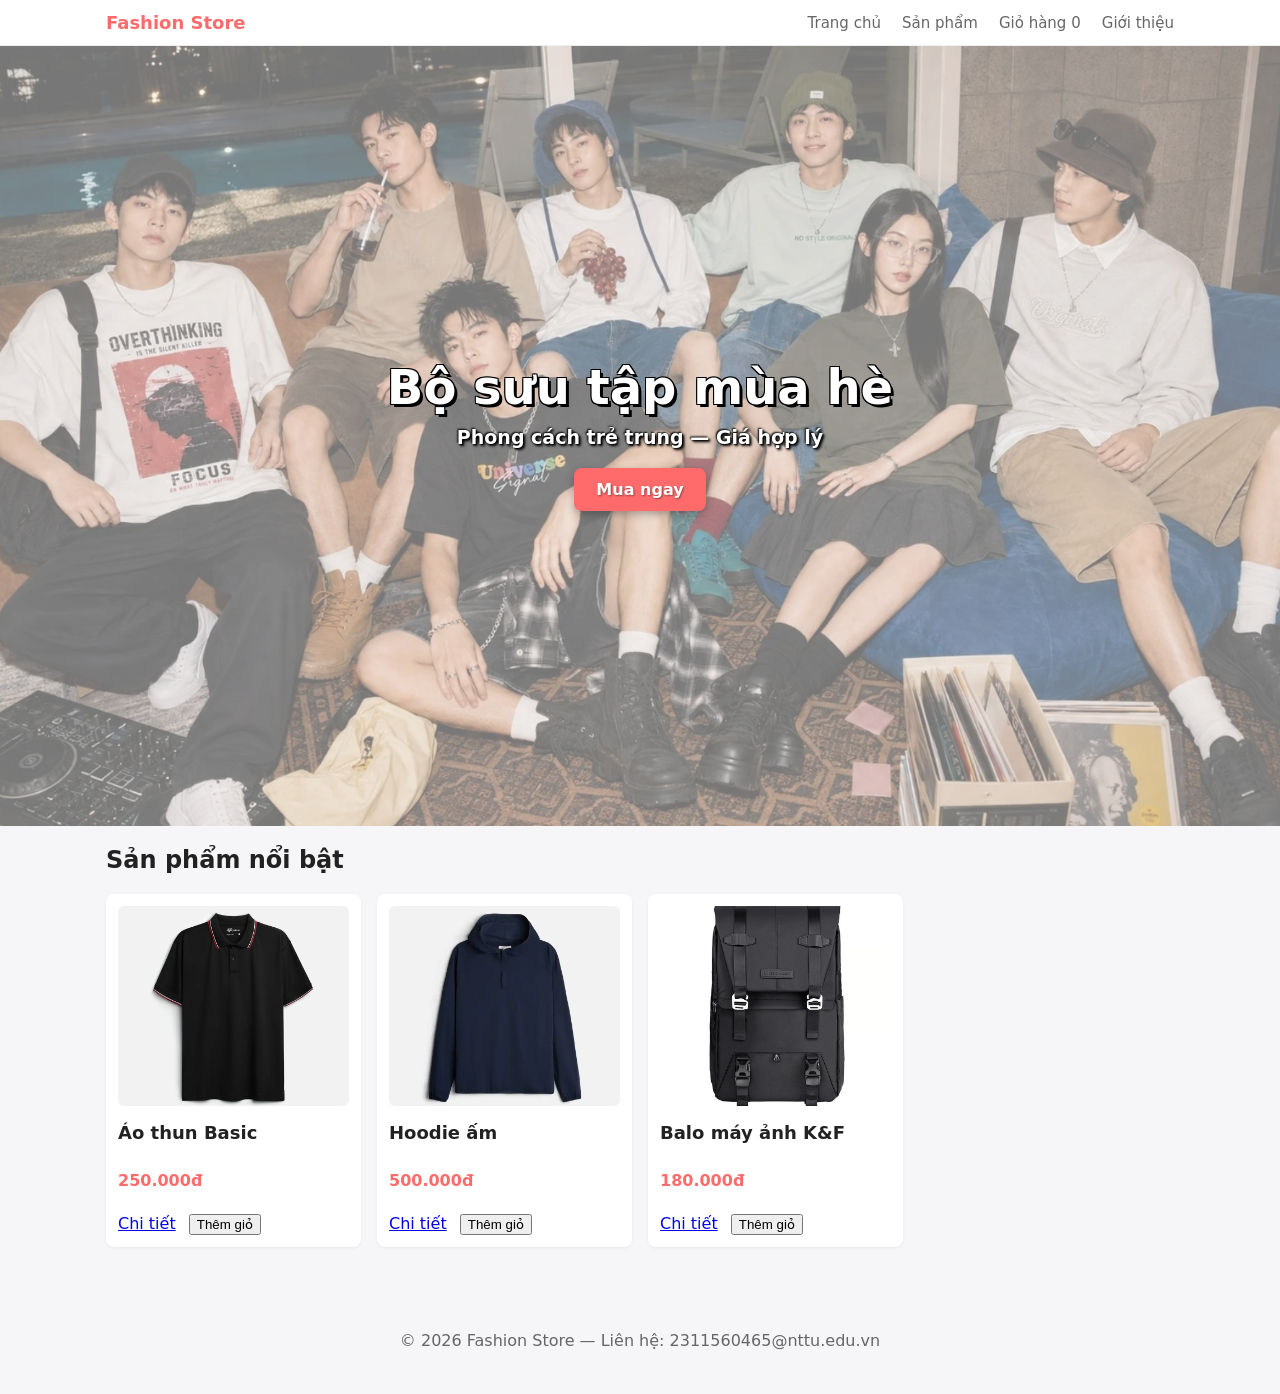
==== index.html @ 8f9bf1e0 "Add files via upload Upload Fashion Store website" ====
<!doctype html>
<html lang="vi">
<head>
  <meta charset="utf-8" />
  <meta name="viewport" content="width=device-width,initial-scale=1" />
  <title>Fashion Store</title>
  <link rel="stylesheet" href="css/style.css" />
</head>
<body>
  <header class="site-header">
    <div class="container">
      <div class="logo">Fashion Store</div>
      <nav>
        <a href="index.html">Trang chủ</a>
        <a href="products.html">Sản phẩm</a>
        <a href="cart.html">Giỏ hàng <span id="cart-count">0</span></a>
        <a href="about.html">Giới thiệu</a>
      </nav>
    </div>
  </header>

  <main>
    <section class="banner">
      <div class="container">
        <h1>Bộ sưu tập mùa hè</h1>
        <p>Phong cách trẻ trung — Giá hợp lý</p>
        <a class="btn" href="products.html">Mua ngay</a>
      </div>
    </section>

    <section class="featured container">
      <h2>Sản phẩm nổi bật</h2>
      <div id="featured-products" class="grid"></div>
    </section>
  </main>

  <footer class="site-footer">
    <div class="container">
      <p>© 2026 Fashion Store — Liên hệ: 2311560465@nttu.edu.vn</p>
    </div>
  </footer>

  <script src="js/script.js"></script>
  <script>
    // render 3 sản phẩm nổi bật vào index (sử dụng products array trong script.js)
    document.addEventListener('DOMContentLoaded', () => {
      renderProducts('#featured-products', { limit: 3, featured: true });
      updateCartCountUI();
    });
  </script>
</body>
</html>
---- css/style.css ----
:root{
  --primary:#ff6b6b;
  --dark:#222;
  --muted:#666;
  --container:1100px;
  --card-bg:#fff;
}
*{box-sizing:border-box}
html,body{height:100%}
body{
  font-family:Inter, system-ui, Arial, sans-serif;
  margin:0;
  color:var(--dark);
  background:#f6f6f8;
  -webkit-font-smoothing:antialiased;
  -moz-osx-font-smoothing:grayscale;
}

/* Layout container */
.container{
  max-width:var(--container);
  margin:0 auto;
  padding:0 16px;
}

/* Header */
.site-header{
  background:#fff;
  border-bottom:1px solid #eee;
}
.site-header .container{
  display:flex;
  align-items:center;
  justify-content:space-between;
  padding:12px 16px;
}
.logo{
  font-weight:700;
  color:var(--primary);
  font-size:18px;
}
.site-header nav a{
  margin-left:16px;
  color:var(--muted);
  text-decoration:none;
  font-size:15px;
}

/* Banner with background image + overlay */
.banner {
  position: relative;
  /* Tràn toàn bộ chiều ngang màn hình */
  width: 100vw;
  margin-left: calc(50% - 50vw);

  /* Kích thước banner */
  min-height: 780px;
  display: flex;
  align-items: center;
  justify-content: center;
  text-align: center;
  overflow: hidden;
  background: #eee;
}
/* Ảnh banner */
.banner::before {
  content: "";
  position: absolute;
  inset: 0;
  background-image: url("../image/Ao_thun_c_tron.webp");
  /* Ảnh phủ toàn bộ banner */
  background-size: cover;
  background-position: center;
  background-repeat: no-repeat;
  opacity: 0.6;
  z-index: 0;
}
/* Lớp phủ */
.banner::after {
  content: "";
  position: absolute;
  inset: 0;
  background: rgba(255, 255, 255, 0.15);
  z-index: 0;
}

/* Nội dung nằm trên ảnh */
.banner .container {
  position: relative;
  z-index: 1;
  width: 100%;
  max-width: 1100px;
  padding: 48px 16px;
}
.banner h1 {
  margin: 0 0 12px;
  font-size: 48px;
  line-height: 1.1;
  color: #ffffff;
  text-shadow:
    3px 3px 0 #000,
    -1px -1px 0 #000,
    1px -1px 0 #000,
    -1px 1px 0 #000,
    1px 1px 0 #000;
}
.banner p {
  margin: 0 0 20px;
  font-size: 19px;
  font-weight: 600;
  color: #ffffff;
  text-shadow:
    2px 2px 3px #000,
    -1px -1px 2px #000,
    1px 1px 2px #000;
}
.banner .btn {
  display: inline-block;

  background: var(--primary);
  color: white;

  padding: 12px 22px;
  border-radius: 8px;

  text-decoration: none;
  font-weight: 700;
  font-size: 16px;

  text-shadow: 1px 1px 2px rgba(0,0,0,0.4);
  box-shadow: 0 3px 8px rgba(0,0,0,0.3);
}
/* Products grid / cards */
.grid{
  display:grid;
  grid-template-columns:repeat(auto-fill,minmax(220px,1fr));
  gap:16px;
  margin-top:16px;
}
.card{
  background:var(--card-bg);
  padding:12px;
  border-radius:8px;
  box-shadow:0 1px 3px rgba(0,0,0,0.06);
  display:flex;
  flex-direction:column;
  gap:8px;
}
.card img{
  width:100%;
  height:200px;
  object-fit:cover;
  border-radius:6px;
}
.card h3{margin:8px 0 4px; font-size:18px}
.card p.price{color:var(--primary); font-weight:600}
.card .actions{margin-top:auto; display:flex; gap:8px}

/* Filters */
.filters{margin:16px 0}
.filters .btn{background:#fff; color:var(--muted); border:1px solid #eee}

/* Category cards */
.category-grid{
  display:grid;
  grid-template-columns:repeat(auto-fit,minmax(240px,1fr));
  gap:16px;
  margin:16px 0;
}
.category-card{
  display:block;
  background:#fff;
  border-radius:8px;
  overflow:hidden;
  text-decoration:none;
  color:inherit;
  box-shadow:0 2px 6px rgba(0,0,0,0.06);
}
.category-card img{
  width:100%;
  height:450px;
  object-fit:cover;
  display:block;
}
.category-card .cat-info{
  padding:12px;
}
.category-card .cat-info h3{margin:0 0 6px}
.category-card .cat-info p{margin:0; color:var(--muted); font-size:14px}

/* Footer */
.site-footer{
  padding:28px 0;
  color:var(--muted);
  text-align:center;
  margin-top:40px;
  background:transparent;
}

/* small helpers */
.hidden{display:none}

/* Responsive */
@media (max-width: 900px) {
  .banner {
    min-height: 400px;
  }
  .banner h1 {
    font-size: 34px;
  }
}
@media (max-width: 600px) {
  .banner {
    min-height: 400px;
  }
  .banner h1 {
    font-size: 26px;
  }
  .banner p {
    font-size: 14px;
  }
}
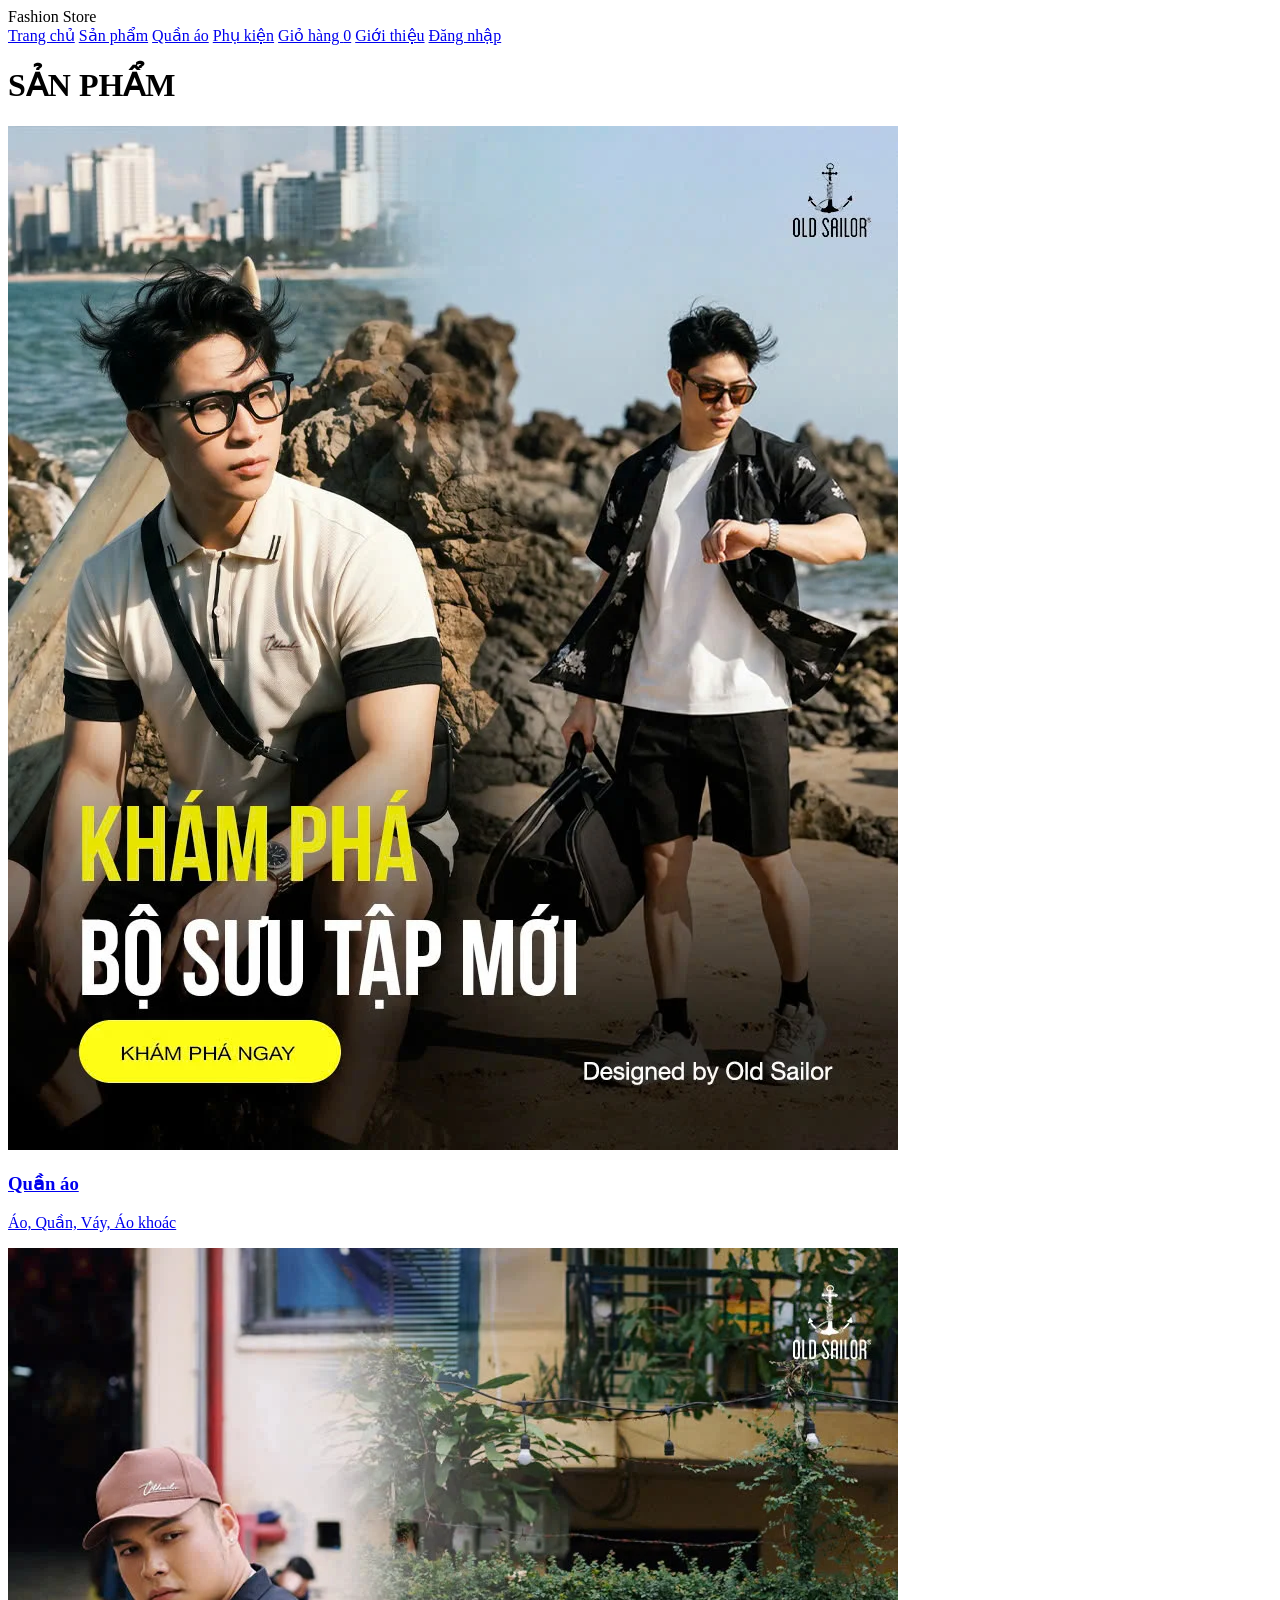
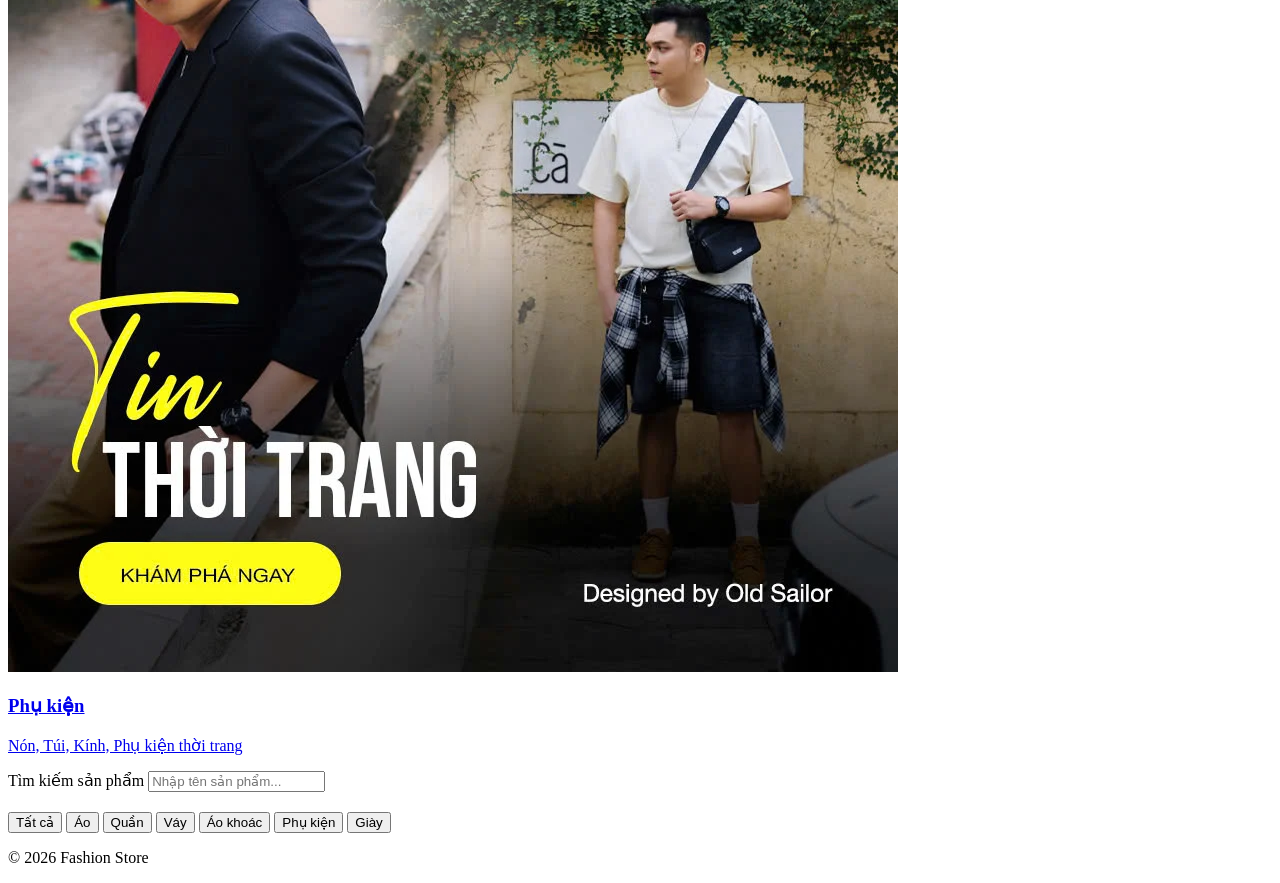
==== commit 68ab3367: "Fix CSS, sửa các file mới và cập nhật đường dẫn login/register để web hiển thị đúng" ====
--- a/index.html
+++ b/index.html
@@ -1,52 +1,91 @@
-<!doctype html>
-<html lang="vi">
-<head>
-  <meta charset="utf-8" />
-  <meta name="viewport" content="width=device-width,initial-scale=1" />
-  <title>Fashion Store</title>
-  <link rel="stylesheet" href="css/style.css" />
-</head>
-<body>
-  <header class="site-header">
-    <div class="container">
-      <div class="logo">Fashion Store</div>
-      <nav>
-        <a href="index.html">Trang chủ</a>
-        <a href="products.html">Sản phẩm</a>
-        <a href="cart.html">Giỏ hàng <span id="cart-count">0</span></a>
-        <a href="about.html">Giới thiệu</a>
-      </nav>
-    </div>
-  </header>
-
-  <main>
-    <section class="banner">
-      <div class="container">
-        <h1>Bộ sưu tập mùa hè</h1>
-        <p>Phong cách trẻ trung — Giá hợp lý</p>
-        <a class="btn" href="products.html">Mua ngay</a>
-      </div>
-    </section>
-
-    <section class="featured container">
-      <h2>Sản phẩm nổi bật</h2>
-      <div id="featured-products" class="grid"></div>
-    </section>
-  </main>
-
-  <footer class="site-footer">
-    <div class="container">
-      <p>© 2026 Fashion Store — Liên hệ: 2311560465@nttu.edu.vn</p>
-    </div>
-  </footer>
-
-  <script src="js/script.js"></script>
-  <script>
-    // render 3 sản phẩm nổi bật vào index (sử dụng products array trong script.js)
-    document.addEventListener('DOMContentLoaded', () => {
-      renderProducts('#featured-products', { limit: 3, featured: true });
-      updateCartCountUI();
-    });
-  </script>
-</body>
-</html>
+<!doctype html>
+<html lang="vi">
+<head>
+  <meta charset="utf-8" />
+  <meta name="viewport" content="width=device-width,initial-scale=1" />
+  <title>Sản phẩm — Fashion Store</title>
+  <link rel="stylesheet" href="css/style.css" />
+</head>
+<body>
+  <header class="site-header">
+    <div class="container">
+      <div class="logo">Fashion Store</div>
+      <nav>
+        <a href="index.html">Trang chủ</a>
+        <a href="products.html">Sản phẩm</a>
+        <a href="clothes.html">Quần áo</a>
+        <a href="accessories.html">Phụ kiện</a>
+        <a href="cart.html">Giỏ hàng <span id="cart-count">0</span></a>
+        <a href="about.html">Giới thiệu</a>
+        <a href="login.html" id="auth-link">Đăng nhập</a>
+      </nav>
+    </div>
+  </header>
+
+  <main class="container">
+    <h1>SẢN PHẨM</h1>
+
+    <section class="category-grid">
+      <a class="category-card" href="clothes.html">
+        <img src="image/ab_home_banner_1_img.webp" alt="Quần áo">
+        <div class="cat-info"><h3>Quần áo</h3><p>Áo, Quần, Váy, Áo khoác</p></div>
+      </a>
+      <a class="category-card" href="accessories.html">
+        <img src="image/ab_home_banner_2_img.webp" alt="Phụ kiện">
+        <div class="cat-info"><h3>Phụ kiện</h3><p>Nón, Túi, Kính, Phụ kiện thời trang</p></div>
+      </a>
+    </section>
+
+    <div class="product-tools">
+      <label class="search-box" for="product-search">
+        <span>Tìm kiếm sản phẩm</span>
+        <input id="product-search" type="search" placeholder="Nhập tên sản phẩm..." autocomplete="off">
+      </label>
+      <span id="search-result-count" class="result-count"></span>
+    </div>
+
+    <div class="filters" style="margin-top:20px">
+      <button class="btn" data-filter="all">Tất cả</button>
+      <button class="btn" data-filter="ao">Áo</button>
+      <button class="btn" data-filter="quan">Quần</button>
+      <button class="btn" data-filter="vay">Váy</button>
+      <button class="btn" data-filter="aokhoac">Áo khoác</button>
+      <button class="btn" data-filter="phukien">Phụ kiện</button>
+      <button class="btn" data-filter="giay">Giày</button>
+    </div>
+
+    <div id="products-grid" class="grid"></div>
+  </main>
+
+  <footer class="site-footer"><div class="container"><p>© 2026 Fashion Store</p></div></footer>
+
+  <script src="js/script.js"></script>
+  <script>
+    document.addEventListener('DOMContentLoaded', () => {
+      let activeCategory = 'all';
+      const search = document.getElementById('product-search');
+      const resultCount = document.getElementById('search-result-count');
+
+      function showProducts() {
+        const keyword = search.value.trim();
+        const visibleCount = renderProducts('#products-grid', {
+          category: activeCategory,
+          search: keyword
+        });
+        resultCount.textContent = `${visibleCount} sản phẩm`;
+      }
+
+      showProducts();
+      updateCartCountUI();
+      updateAuthUI();
+      search.addEventListener('input', showProducts);
+      document.querySelectorAll('.filters .btn').forEach(button => {
+        button.addEventListener('click', () => {
+          activeCategory = button.dataset.filter;
+          showProducts();
+        });
+      });
+    });
+  </script>
+</body>
+</html>
--- a/css/style.css
+++ b/css/style.css
@@ -1,222 +1,474 @@
-:root{
-  --primary:#ff6b6b;
-  --dark:#222;
-  --muted:#666;
-  --container:1100px;
-  --card-bg:#fff;
-}
-*{box-sizing:border-box}
-html,body{height:100%}
-body{
-  font-family:Inter, system-ui, Arial, sans-serif;
-  margin:0;
-  color:var(--dark);
-  background:#f6f6f8;
-  -webkit-font-smoothing:antialiased;
-  -moz-osx-font-smoothing:grayscale;
-}
-
-/* Layout container */
-.container{
-  max-width:var(--container);
-  margin:0 auto;
-  padding:0 16px;
-}
-
-/* Header */
-.site-header{
-  background:#fff;
-  border-bottom:1px solid #eee;
-}
-.site-header .container{
-  display:flex;
-  align-items:center;
-  justify-content:space-between;
-  padding:12px 16px;
-}
-.logo{
-  font-weight:700;
-  color:var(--primary);
-  font-size:18px;
-}
-.site-header nav a{
-  margin-left:16px;
-  color:var(--muted);
-  text-decoration:none;
-  font-size:15px;
-}
-
-/* Banner with background image + overlay */
-.banner {
-  position: relative;
-  /* Tràn toàn bộ chiều ngang màn hình */
-  width: 100vw;
-  margin-left: calc(50% - 50vw);
-
-  /* Kích thước banner */
-  min-height: 780px;
-  display: flex;
-  align-items: center;
-  justify-content: center;
-  text-align: center;
-  overflow: hidden;
-  background: #eee;
-}
-/* Ảnh banner */
-.banner::before {
-  content: "";
-  position: absolute;
-  inset: 0;
-  background-image: url("../image/Ao_thun_c_tron.webp");
-  /* Ảnh phủ toàn bộ banner */
-  background-size: cover;
-  background-position: center;
-  background-repeat: no-repeat;
-  opacity: 0.6;
-  z-index: 0;
-}
-/* Lớp phủ */
-.banner::after {
-  content: "";
-  position: absolute;
-  inset: 0;
-  background: rgba(255, 255, 255, 0.15);
-  z-index: 0;
-}
-
-/* Nội dung nằm trên ảnh */
-.banner .container {
-  position: relative;
-  z-index: 1;
-  width: 100%;
-  max-width: 1100px;
-  padding: 48px 16px;
-}
-.banner h1 {
-  margin: 0 0 12px;
-  font-size: 48px;
-  line-height: 1.1;
-  color: #ffffff;
-  text-shadow:
-    3px 3px 0 #000,
-    -1px -1px 0 #000,
-    1px -1px 0 #000,
-    -1px 1px 0 #000,
-    1px 1px 0 #000;
-}
-.banner p {
-  margin: 0 0 20px;
-  font-size: 19px;
-  font-weight: 600;
-  color: #ffffff;
-  text-shadow:
-    2px 2px 3px #000,
-    -1px -1px 2px #000,
-    1px 1px 2px #000;
-}
-.banner .btn {
-  display: inline-block;
-
-  background: var(--primary);
-  color: white;
-
-  padding: 12px 22px;
-  border-radius: 8px;
-
-  text-decoration: none;
-  font-weight: 700;
-  font-size: 16px;
-
-  text-shadow: 1px 1px 2px rgba(0,0,0,0.4);
-  box-shadow: 0 3px 8px rgba(0,0,0,0.3);
-}
-/* Products grid / cards */
-.grid{
-  display:grid;
-  grid-template-columns:repeat(auto-fill,minmax(220px,1fr));
-  gap:16px;
-  margin-top:16px;
-}
-.card{
-  background:var(--card-bg);
-  padding:12px;
-  border-radius:8px;
-  box-shadow:0 1px 3px rgba(0,0,0,0.06);
-  display:flex;
-  flex-direction:column;
-  gap:8px;
-}
-.card img{
-  width:100%;
-  height:200px;
-  object-fit:cover;
-  border-radius:6px;
-}
-.card h3{margin:8px 0 4px; font-size:18px}
-.card p.price{color:var(--primary); font-weight:600}
-.card .actions{margin-top:auto; display:flex; gap:8px}
-
-/* Filters */
-.filters{margin:16px 0}
-.filters .btn{background:#fff; color:var(--muted); border:1px solid #eee}
-
-/* Category cards */
-.category-grid{
-  display:grid;
-  grid-template-columns:repeat(auto-fit,minmax(240px,1fr));
-  gap:16px;
-  margin:16px 0;
-}
-.category-card{
-  display:block;
-  background:#fff;
-  border-radius:8px;
-  overflow:hidden;
-  text-decoration:none;
-  color:inherit;
-  box-shadow:0 2px 6px rgba(0,0,0,0.06);
-}
-.category-card img{
-  width:100%;
-  height:450px;
-  object-fit:cover;
-  display:block;
-}
-.category-card .cat-info{
-  padding:12px;
-}
-.category-card .cat-info h3{margin:0 0 6px}
-.category-card .cat-info p{margin:0; color:var(--muted); font-size:14px}
-
-/* Footer */
-.site-footer{
-  padding:28px 0;
-  color:var(--muted);
-  text-align:center;
-  margin-top:40px;
-  background:transparent;
-}
-
-/* small helpers */
-.hidden{display:none}
-
-/* Responsive */
-@media (max-width: 900px) {
-  .banner {
-    min-height: 400px;
-  }
-  .banner h1 {
-    font-size: 34px;
-  }
-}
-@media (max-width: 600px) {
-  .banner {
-    min-height: 400px;
-  }
-  .banner h1 {
-    font-size: 26px;
-  }
-  .banner p {
-    font-size: 14px;
-  }
-}+console.log('script.js loaded');
+
+const products = [
+  {id:1,  title:'Áo thun Basic',       category:'ao',      price:250000, img:'image/aothun.webp', featured:true},
+  {id:2,  title:'Quần jean',           category:'quan',    price:450000, img:'image/quanjean.webp'},
+  {id:3,  title:'Hoodie ấm',           category:'aokhoac', price:500000, img:'image/aohoodie2.webp', featured:true},
+  {id:4,  title:'Váy xòe',             category:'vay',     price:400000, img:'image/vayxoe.jpg'},
+  {id:5,  title:'Áo sơ mi',            category:'ao',      price:300000, img:'image/aosomi.webp'},
+  {id:11, title:'Nón Baseball Cap Kaki',       category:'phukien', price:90000, img:'image/nonkaki.webp'},
+  {id:12, title:'Ví Ngang Công Sở',  category:'phukien', price:280000, img:'image/vicongso.webp'},
+  {id:13, title:'Balo Rokin Aston',            category:'phukien', price:400000, img:'image/balo-laptop-rokin-aston-11.webp'},
+  {id:14, title:'Balo máy ảnh K&F',            category:'phukien', price:1300000, img:'image/balomayanh.avif', featured:true},
+  {id:15, title:'Giày Thể Thao Nam',            category:'giay', price:350000, img:'image/giaynam.jpg'},
+  {id:16, title:'Giày Sandal Nữ',            category:'giay', price:230000, img:'image/giaynu.jpg'},
+];
+
+function formatVND(n){ return n.toLocaleString('vi-VN') + 'đ'; }
+
+function getCart(){ return JSON.parse(localStorage.getItem('fs_cart')||'[]'); }
+function saveCart(c){ localStorage.setItem('fs_cart', JSON.stringify(c)); }
+function updateCartCountUI(){
+  const count = getCart().reduce((s,i)=>s+i.qty,0);
+  document.querySelectorAll('#cart-count').forEach(el => el.textContent = count);
+}
+
+function getUsers(){
+  return JSON.parse(localStorage.getItem('fs_users')||'[]');
+}
+function saveUsers(users){
+  localStorage.setItem('fs_users', JSON.stringify(users));
+}
+
+function registerUser(user){
+  const users = getUsers();
+  const email = (user.email || '').trim().toLowerCase();
+  if(!user.name || !user.email || !user.password || !user.phone){
+    return { success: false, message: 'Vui lòng điền đầy đủ thông tin.' };
+  }
+  const existed = users.some(u => u.email.toLowerCase() === email);
+  if(existed){
+    return { success: false, message: 'Email này đã được đăng ký.' };
+  }
+
+  const newUser = {
+    id: Date.now(),
+    name: user.name,
+    email: email,
+    phone: user.phone,
+    password: user.password
+  };
+  users.push(newUser);
+  saveUsers(users);
+  localStorage.setItem('fs_user', JSON.stringify({ id: newUser.id, name: newUser.name, email: newUser.email, role: 'customer' }));
+  return { success: true, message: 'Đăng ký thành công.' };
+}
+
+function loginUser(email, password){
+  const users = getUsers();
+  const user = users.find(u => u.email.toLowerCase() === String(email).trim().toLowerCase() && u.password === password);
+  if(user){
+    localStorage.setItem('fs_user', JSON.stringify({ id: user.id, name: user.name, email: user.email, role: 'customer' }));
+    return true;
+  }
+  return false;
+}
+
+function getUser(){
+  return JSON.parse(localStorage.getItem('fs_user')||'null');
+}
+
+function updateAuthUI(){
+  const user = getUser();
+  const authLink = document.getElementById('auth-link');
+  if(!authLink) return;
+  if(user){
+    authLink.textContent = `Xin chào, ${user.name}`;
+    authLink.href = '#';
+  } else {
+    authLink.textContent = 'Đăng nhập';
+    authLink.href = 'login.html';
+  }
+}
+
+const categoryGroups = {
+  clothes: ['ao', 'quan', 'vay', 'aokhoac'],
+  accessories: ['phukien', 'giay']
+};
+
+function renderProducts(selector, options = {}) {
+  const root = document.querySelector(selector);
+  if (!root) {
+    console.warn('renderProducts: selector not found ->', selector);
+    return 0;
+  }
+  let list = products.slice();
+
+  if (options.featured) list = list.filter(p => p.featured);
+  if (options.search) {
+    const keyword = options.search.toLowerCase();
+    list = list.filter(p => p.title.toLowerCase().includes(keyword));
+  }
+  if (options.category && options.category !== 'all') {
+    const cat = options.category;
+    if (Array.isArray(cat)) {
+      list = list.filter(p => cat.includes(p.category));
+    } else if (categoryGroups[cat]) {
+      list = list.filter(p => categoryGroups[cat].includes(p.category));
+    } else {
+      list = list.filter(p => p.category === cat);
+    }
+  }
+  if (options.limit) list = list.slice(0, options.limit);
+
+  if (list.length === 0) {
+    root.innerHTML = '<div class="empty-result">Không tìm thấy sản phẩm nào.</div>';
+    return 0;
+  }
+
+  root.innerHTML = list.map(p => `
+    <div class="card">
+      <img src="${p.img}" alt="${p.title}" onerror="this.onerror=null;this.src='images/placeholder.jpg'">
+      <h3>${p.title}</h3>
+      <p class="price">${formatVND(p.price)}</p>
+      <div>
+        <a class="btn" href="product-detail.html?id=${p.id}">Chi tiết</a>
+        <button class="btn" onclick="addToCart(${p.id},1)" style="margin-left:8px">Thêm giỏ</button>
+      </div>
+    </div>
+  `).join('');
+
+  return list.length;
+}
+
+function renderProductDetail(id, selector){
+  const p = products.find(x=>String(x.id)===String(id));
+  const root = document.querySelector(selector);
+  if(!root) return;
+  if(!p){ root.innerHTML = '<p>Không tìm thấy sản phẩm</p>'; return; }
+
+  root.innerHTML = `
+    <div style="display:flex;gap:24px;flex-wrap:wrap">
+      <div style="flex:1;min-width:260px">
+        <img src="${p.img}" alt="${p.title}" style="width:100%;border-radius:8px" onerror="this.onerror=null;this.src='images/placeholder.jpg'">
+      </div>
+      <div style="flex:1;min-width:260px">
+        <h2>${p.title}</h2>
+        <p class="price">${formatVND(p.price)}</p>
+
+        ${ p.category === 'giay' ? `
+<div>
+  <label>Size:
+    <select id="size-select">
+      <option>38</option><option>39</option><option>40</option><option>41</option>
+    </select>
+  </label>
+</div>` : p.category === 'phukien' ? `
+<div style="margin-top:12px">
+  <label>Màu sắc:</label>
+  <div style="display:flex;gap:12px;margin-top:10px">
+    <button type="button" onclick="selectColor(this, 'Đen')" style="width:36px;height:36px;border-radius:50%;background:#111;border:3px solid #fff;box-shadow:0 0 0 1px #ccc;cursor:pointer" title="Đen"></button>
+    <button type="button" onclick="selectColor(this, 'Trắng')" style="width:36px;height:36px;border-radius:50%;background:#fff;border:3px solid #fff;box-shadow:0 0 0 1px #ccc;cursor:pointer" title="Trắng"></button>
+    <button type="button" onclick="selectColor(this, 'Nâu')" style="width:36px;height:36px;border-radius:50%;background:#8b4513;border:3px solid #fff;box-shadow:0 0 0 1px #ccc;cursor:pointer" title="Nâu"></button>
+    <button type="button" onclick="selectColor(this, 'Xanh')" style="width:36px;height:36px;border-radius:50%;background:#1e3a8a;border:3px solid #fff;box-shadow:0 0 0 1px #ccc;cursor:pointer" title="Xanh"></button>
+  </div>
+  <input type="hidden" id="color-select" value="">
+</div>` : `
+<div>
+  <label>Size:
+    <select id="size-select">
+      <option>S</option><option>M</option><option>L</option><option>XL</option>
+    </select>
+  </label>
+</div>` }
+
+        <div style="margin-top:12px">
+          Số lượng:
+          <button onclick="changeQtyInput(-1)">-</button>
+          <input id="qty-input" value="1" style="width:40px;text-align:center"/>
+          <button onclick="changeQtyInput(1)">+</button>
+        </div>
+
+        <div style="margin-top:12px">
+          <button class="btn" onclick="addCurrentProductToCart(${p.id})">THÊM VÀO GIỎ</button>
+        </div>
+      </div>
+    </div>
+  `;
+}
+
+function selectColor(button, color) {
+  document.querySelectorAll('[onclick^="selectColor"]').forEach(btn => btn.style.outline = 'none');
+  button.style.outline = '3px solid #ff6b6b';
+  button.style.outlineOffset = '2px';
+  const input = document.getElementById('color-select');
+  if (input) input.value = color;
+}
+
+function addCurrentProductToCart(productId) {
+  const p = products.find(x => x.id === productId);
+  if (!p) return;
+  const qtyInput = document.getElementById('qty-input');
+  const qty = parseInt(qtyInput?.value || 1);
+  let variant = {};
+  if (p.category === 'giay') {
+    const size = document.getElementById('size-select')?.value;
+    variant.size = size;
+  } else if (['ao','quan','vay','aokhoac'].includes(p.category)) {
+    const size = document.getElementById('size-select')?.value;
+    variant.size = size;
+  } else if (p.category === 'phukien') {
+    const color = document.getElementById('color-select')?.value;
+    if (!color) {
+      alert('Vui lòng chọn màu');
+      return;
+    }
+    variant.color = color;
+  }
+  addToCart(productId, qty, variant);
+}
+
+function changeQtyInput(delta){
+  const inp = document.getElementById('qty-input');
+  if(!inp) return;
+  let v = parseInt(inp.value||'1') + delta;
+  if(isNaN(v) || v < 1) v = 1;
+  inp.value = v;
+}
+
+function addToCart(productId, qty=1, variant={}){
+  const p = products.find(x => x.id === productId);
+  if(!p){ alert('Sản phẩm không tồn tại'); return; }
+  const cart = getCart();
+  const idx = cart.findIndex(item =>
+    item.id === productId &&
+    item.variant?.size === variant.size &&
+    item.variant?.color === variant.color
+  );
+  if (idx >= 0) {
+    cart[idx].qty += qty;
+  } else {
+    cart.push({ id: productId, qty: qty, variant: variant });
+  }
+  saveCart(cart);
+  updateCartCountUI();
+  alert('Đã thêm vào giỏ');
+}
+
+function renderCart(selector){
+  const root = document.querySelector(selector);
+  if(!root) return;
+  const cart = getCart();
+  if(cart.length === 0){
+    root.innerHTML = '<p>Giỏ hàng rỗng.</p>';
+    return;
+  }
+  let html = '<div class="cart-list">';
+  let total = 0;
+
+  cart.forEach((item, index) => {
+    const p = products.find(x => x.id === item.id);
+    if(!p) return;
+    const sub = p.price * item.qty;
+    total += sub;
+    let variantText = '';
+    if(item.variant?.size) variantText += `<p>Size: ${item.variant.size}</p>`;
+    if(item.variant?.color) variantText += `<p>Màu: ${item.variant.color}</p>`;
+    html += `
+      <div class="card cart-item-row">
+        <img src="${p.img}" alt="${p.title}" onerror="this.onerror=null;this.src='images/placeholder.jpg'" />
+        <div class="cart-item-content">
+          <h3>${p.title}</h3>
+          ${variantText}
+          <p>${formatVND(p.price)} × 
+            <button onclick="updateCartQty(${index}, ${item.qty - 1})">-</button>
+            ${item.qty}
+            <button onclick="updateCartQty(${index}, ${item.qty + 1})">+</button>
+          </p>
+        </div>
+        <div class="cart-item-price">
+          <p>${formatVND(sub)}</p>
+          <button onclick="removeFromCart(${index})">Xóa</button>
+        </div>
+      </div>
+    `;
+  });
+  html += `</div><div class="checkout-summary"><h3>Tổng: ${formatVND(total)}</h3><a class="btn" href="checkout.html">Thanh toán</a></div>`;
+  root.innerHTML = html;
+}
+
+function updateCartQty(index, qty){
+  const cart = getCart();
+  if(index < 0 || index >= cart.length) return;
+  if(qty <= 0){ cart.splice(index,1); } else { cart[index].qty = qty; }
+  saveCart(cart);
+  if(document.querySelector('#cart-root')) renderCart('#cart-root');
+  updateCartCountUI();
+}
+
+function removeFromCart(index){
+  const cart = getCart();
+  if(index < 0 || index >= cart.length) return;
+  cart.splice(index,1);
+  saveCart(cart);
+  if(document.querySelector('#cart-root')) renderCart('#cart-root');
+  updateCartCountUI();
+}
+
+function renderCheckout(selector){
+  const root = document.querySelector(selector);
+  if(!root) return;
+  const cart = getCart();
+  if(cart.length === 0){
+    root.innerHTML = '<p>Giỏ hàng trống. Vui lòng thêm sản phẩm trước khi thanh toán.</p><a class="btn" href="products.html">Quay lại mua sắm</a>';
+    return;
+  }
+
+  let total = 0;
+  const itemsHtml = cart.map(item => {
+    const p = products.find(x => x.id === item.id);
+    if(!p) return '';
+    const sub = p.price * item.qty;
+    total += sub;
+    const variantInfo = item.variant?.size ? `Size: ${item.variant.size}` : item.variant?.color ? `Màu: ${item.variant.color}` : '';
+    return `
+      <div class="checkout-item">
+        <div>
+          <strong>${p.title}</strong><br>
+          <span>${variantInfo}</span>
+        </div>
+        <div>${item.qty} x ${formatVND(p.price)}</div>
+        <div>${formatVND(sub)}</div>
+      </div>
+    `;
+  }).join('');
+
+  root.innerHTML = `
+    <div class="checkout-layout">
+      <form id="checkout-form" class="checkout-form">
+        <h3>Thông tin nhận hàng</h3>
+        <label>Họ tên<input name="name" required placeholder="Nguyễn Văn A"></label>
+        <label>Số điện thoại<input name="phone" required placeholder="0912 345 678"></label>
+        <label>Địa chỉ nhận hàng<textarea name="address" required placeholder="Số nhà, đường, phường, quận..."></textarea></label>
+        <label>Ghi chú<textarea name="note" placeholder="Ghi chú cho đơn hàng..."></textarea></label>
+        <button class="btn" type="submit">Xác nhận đặt hàng</button>
+      </form>
+
+      <div class="checkout-summary-box">
+        <h3>Đơn hàng</h3>
+        ${itemsHtml}
+        <div class="total-row"><strong>Tổng tiền:</strong> <span>${formatVND(total)}</span></div>
+      </div>
+    </div>
+  `;
+
+  document.getElementById('checkout-form').addEventListener('submit', event => {
+    event.preventDefault();
+    const form = event.target;
+    const order = {
+      id: 'DH' + Date.now(),
+      customer: form.name.value.trim(),
+      phone: form.phone.value.trim(),
+      address: form.address.value.trim(),
+      note: form.note.value.trim(),
+      date: new Date().toLocaleString('vi-VN'),
+      status: 'Chờ xác nhận',
+      total: total,
+      items: cart
+    };
+    localStorage.setItem('fs_last_order', JSON.stringify(order));
+    localStorage.removeItem('fs_cart');
+    updateCartCountUI();
+    window.location.href = 'order-detail.html';
+  });
+}
+
+function renderOrderDetail(selector){
+  const root = document.querySelector(selector);
+  if(!root) return;
+
+  const order = JSON.parse(localStorage.getItem('fs_last_order') || JSON.stringify({
+    id: 'DH20260627001',
+    customer: 'Lê Thị Lan',
+    phone: '0901234567',
+    address: '12 Nguyễn Huệ, Q.1, TP.HCM',
+    note: 'Giao giờ hành chính',
+    date: '27/06/2026 14:20:10',
+    status: 'Đang giao',
+    total: 1560000,
+    items: [
+      { id: 1, qty: 1, variant: { size: 'M' } },
+      { id: 12, qty: 1, variant: { color: 'Đen' } }
+    ]
+  }));
+
+  const orderLines = order.items.map(item => {
+    const p = products.find(x => x.id === item.id);
+    if(!p) return '';
+    return `
+      <tr>
+        <td>${p.title}</td>
+        <td>${item.variant?.size || item.variant?.color || '—'}</td>
+        <td>${item.qty}</td>
+        <td>${formatVND(p.price)}</td>
+        <td>${formatVND(p.price * item.qty)}</td>
+      </tr>
+    `;
+  }).join('');
+
+  const statusText = order.status || 'Chờ xác nhận';
+  const statuses = ['Chờ xác nhận', 'Đã xác nhận', 'Đang giao', 'Đã giao'];
+  const currentIndex = statuses.indexOf(statusText) >= 0 ? statuses.indexOf(statusText) : 0;
+
+  const statusHtml = statuses.map((s, idx) => `
+    <li class="timeline-step ${idx <= currentIndex ? 'done' : ''}">
+      <span>${s}</span>
+    </li>
+  `).join('');
+
+  root.innerHTML = `
+    <div class="order-detail-card">
+      <div class="order-header-row">
+        <div>
+          <h2>Chi tiết đơn hàng</h2>
+          <p>Mã đơn: <strong>${order.id}</strong></p>
+        </div>
+        <button class="btn btn-outline">Đơn hàng của tôi</button>
+      </div>
+
+      <div class="status-box">
+        <h3>Trạng thái đơn hàng</h3>
+        <ul class="timeline">${statusHtml}</ul>
+      </div>
+
+      <div class="order-meta">
+        <div><strong>Người nhận:</strong> ${order.customer}</div>
+        <div><strong>Số điện thoại:</strong> ${order.phone}</div>
+        <div><strong>Địa chỉ:</strong> ${order.address}</div>
+        <div><strong>Ngày đặt:</strong> ${order.date}</div>
+      </div>
+
+      <table class="order-table">
+        <thead>
+          <tr>
+            <th>Sản phẩm</th>
+            <th>Phân loại</th>
+            <th>Số lượng</th>
+            <th>Đơn giá</th>
+            <th>Thành tiền</th>
+          </tr>
+        </thead>
+        <tbody>${orderLines}</tbody>
+      </table>
+
+      <div class="order-total-row">
+        <strong>Tổng tiền:</strong>
+        <span>${formatVND(order.total || 0)}</span>
+      </div>
+    </div>
+  `;
+}
+
+function countByCategory(cat){
+  if(!cat || cat === 'all') return products.length;
+  if(Array.isArray(cat)) return products.filter(p => cat.includes(p.category)).length;
+  if(categoryGroups[cat]) return products.filter(p => categoryGroups[cat].includes(p.category)).length;
+  return products.filter(p => p.category === cat).length;
+}
+
+if (typeof document !== 'undefined') {
+  document.addEventListener('DOMContentLoaded', () => {
+    updateCartCountUI();
+    updateAuthUI();
+  });
+}
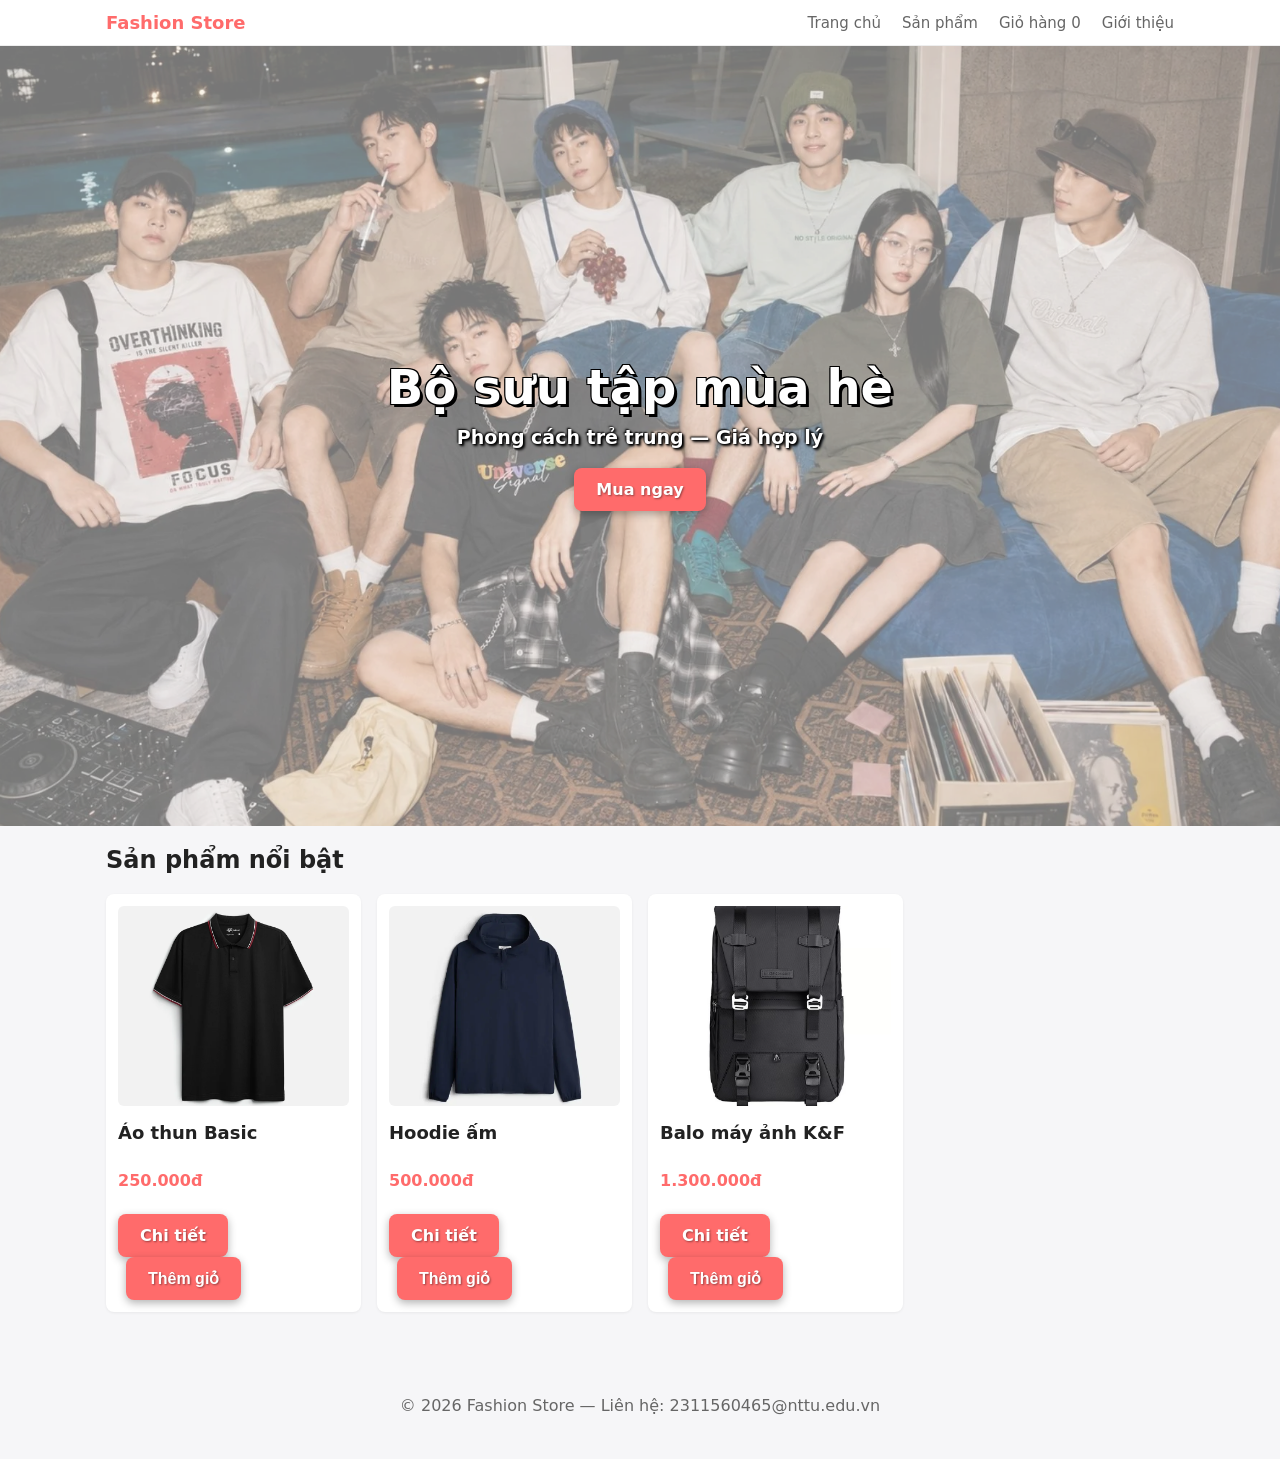
==== commit b70998e1: "Update index.html" ====
--- a/index.html
+++ b/index.html
@@ -3,7 +3,7 @@
 <head>
   <meta charset="utf-8" />
   <meta name="viewport" content="width=device-width,initial-scale=1" />
-  <title>Sản phẩm — Fashion Store</title>
+  <title>Fashion Store</title>
   <link rel="stylesheet" href="css/style.css" />
 </head>
 <body>
@@ -13,78 +13,39 @@
       <nav>
         <a href="index.html">Trang chủ</a>
         <a href="products.html">Sản phẩm</a>
-        <a href="clothes.html">Quần áo</a>
-        <a href="accessories.html">Phụ kiện</a>
         <a href="cart.html">Giỏ hàng <span id="cart-count">0</span></a>
         <a href="about.html">Giới thiệu</a>
-        <a href="login.html" id="auth-link">Đăng nhập</a>
       </nav>
     </div>
   </header>
 
-  <main class="container">
-    <h1>SẢN PHẨM</h1>
-
-    <section class="category-grid">
-      <a class="category-card" href="clothes.html">
-        <img src="image/ab_home_banner_1_img.webp" alt="Quần áo">
-        <div class="cat-info"><h3>Quần áo</h3><p>Áo, Quần, Váy, Áo khoác</p></div>
-      </a>
-      <a class="category-card" href="accessories.html">
-        <img src="image/ab_home_banner_2_img.webp" alt="Phụ kiện">
-        <div class="cat-info"><h3>Phụ kiện</h3><p>Nón, Túi, Kính, Phụ kiện thời trang</p></div>
-      </a>
+  <main>
+    <section class="banner">
+      <div class="container">
+        <h1>Bộ sưu tập mùa hè</h1>
+        <p>Phong cách trẻ trung — Giá hợp lý</p>
+        <a class="btn" href="products.html">Mua ngay</a>
+      </div>
     </section>
 
-    <div class="product-tools">
-      <label class="search-box" for="product-search">
-        <span>Tìm kiếm sản phẩm</span>
-        <input id="product-search" type="search" placeholder="Nhập tên sản phẩm..." autocomplete="off">
-      </label>
-      <span id="search-result-count" class="result-count"></span>
-    </div>
-
-    <div class="filters" style="margin-top:20px">
-      <button class="btn" data-filter="all">Tất cả</button>
-      <button class="btn" data-filter="ao">Áo</button>
-      <button class="btn" data-filter="quan">Quần</button>
-      <button class="btn" data-filter="vay">Váy</button>
-      <button class="btn" data-filter="aokhoac">Áo khoác</button>
-      <button class="btn" data-filter="phukien">Phụ kiện</button>
-      <button class="btn" data-filter="giay">Giày</button>
-    </div>
-
-    <div id="products-grid" class="grid"></div>
+    <section class="featured container">
+      <h2>Sản phẩm nổi bật</h2>
+      <div id="featured-products" class="grid"></div>
+    </section>
   </main>
 
-  <footer class="site-footer"><div class="container"><p>© 2026 Fashion Store</p></div></footer>
+  <footer class="site-footer">
+    <div class="container">
+      <p>© 2026 Fashion Store — Liên hệ: 2311560465@nttu.edu.vn</p>
+    </div>
+  </footer>
 
   <script src="js/script.js"></script>
   <script>
+    // render 3 sản phẩm nổi bật vào index (sử dụng products array trong script.js)
     document.addEventListener('DOMContentLoaded', () => {
-      let activeCategory = 'all';
-      const search = document.getElementById('product-search');
-      const resultCount = document.getElementById('search-result-count');
-
-      function showProducts() {
-        const keyword = search.value.trim();
-        const visibleCount = renderProducts('#products-grid', {
-          category: activeCategory,
-          search: keyword
-        });
-        resultCount.textContent = `${visibleCount} sản phẩm`;
-      }
-
-      showProducts();
+      renderProducts('#featured-products', { limit: 3, featured: true });
       updateCartCountUI();
-      updateAuthUI();
-      search.addEventListener('input', showProducts);
-      document.querySelectorAll('.filters .btn').forEach(button => {
-        button.addEventListener('click', () => {
-          activeCategory = button.dataset.filter;
-          showProducts();
-        });
-      });
     });
   </script>
 </body>
--- a/css/style.css
+++ b/css/style.css
@@ -1,474 +1,51 @@
-console.log('script.js loaded');
-
-const products = [
-  {id:1,  title:'Áo thun Basic',       category:'ao',      price:250000, img:'image/aothun.webp', featured:true},
-  {id:2,  title:'Quần jean',           category:'quan',    price:450000, img:'image/quanjean.webp'},
-  {id:3,  title:'Hoodie ấm',           category:'aokhoac', price:500000, img:'image/aohoodie2.webp', featured:true},
-  {id:4,  title:'Váy xòe',             category:'vay',     price:400000, img:'image/vayxoe.jpg'},
-  {id:5,  title:'Áo sơ mi',            category:'ao',      price:300000, img:'image/aosomi.webp'},
-  {id:11, title:'Nón Baseball Cap Kaki',       category:'phukien', price:90000, img:'image/nonkaki.webp'},
-  {id:12, title:'Ví Ngang Công Sở',  category:'phukien', price:280000, img:'image/vicongso.webp'},
-  {id:13, title:'Balo Rokin Aston',            category:'phukien', price:400000, img:'image/balo-laptop-rokin-aston-11.webp'},
-  {id:14, title:'Balo máy ảnh K&F',            category:'phukien', price:1300000, img:'image/balomayanh.avif', featured:true},
-  {id:15, title:'Giày Thể Thao Nam',            category:'giay', price:350000, img:'image/giaynam.jpg'},
-  {id:16, title:'Giày Sandal Nữ',            category:'giay', price:230000, img:'image/giaynu.jpg'},
-];
-
-function formatVND(n){ return n.toLocaleString('vi-VN') + 'đ'; }
-
-function getCart(){ return JSON.parse(localStorage.getItem('fs_cart')||'[]'); }
-function saveCart(c){ localStorage.setItem('fs_cart', JSON.stringify(c)); }
-function updateCartCountUI(){
-  const count = getCart().reduce((s,i)=>s+i.qty,0);
-  document.querySelectorAll('#cart-count').forEach(el => el.textContent = count);
-}
-
-function getUsers(){
-  return JSON.parse(localStorage.getItem('fs_users')||'[]');
-}
-function saveUsers(users){
-  localStorage.setItem('fs_users', JSON.stringify(users));
-}
-
-function registerUser(user){
-  const users = getUsers();
-  const email = (user.email || '').trim().toLowerCase();
-  if(!user.name || !user.email || !user.password || !user.phone){
-    return { success: false, message: 'Vui lòng điền đầy đủ thông tin.' };
-  }
-  const existed = users.some(u => u.email.toLowerCase() === email);
-  if(existed){
-    return { success: false, message: 'Email này đã được đăng ký.' };
-  }
-
-  const newUser = {
-    id: Date.now(),
-    name: user.name,
-    email: email,
-    phone: user.phone,
-    password: user.password
-  };
-  users.push(newUser);
-  saveUsers(users);
-  localStorage.setItem('fs_user', JSON.stringify({ id: newUser.id, name: newUser.name, email: newUser.email, role: 'customer' }));
-  return { success: true, message: 'Đăng ký thành công.' };
-}
-
-function loginUser(email, password){
-  const users = getUsers();
-  const user = users.find(u => u.email.toLowerCase() === String(email).trim().toLowerCase() && u.password === password);
-  if(user){
-    localStorage.setItem('fs_user', JSON.stringify({ id: user.id, name: user.name, email: user.email, role: 'customer' }));
-    return true;
-  }
-  return false;
-}
-
-function getUser(){
-  return JSON.parse(localStorage.getItem('fs_user')||'null');
-}
-
-function updateAuthUI(){
-  const user = getUser();
-  const authLink = document.getElementById('auth-link');
-  if(!authLink) return;
-  if(user){
-    authLink.textContent = `Xin chào, ${user.name}`;
-    authLink.href = '#';
-  } else {
-    authLink.textContent = 'Đăng nhập';
-    authLink.href = 'login.html';
-  }
-}
-
-const categoryGroups = {
-  clothes: ['ao', 'quan', 'vay', 'aokhoac'],
-  accessories: ['phukien', 'giay']
-};
-
-function renderProducts(selector, options = {}) {
-  const root = document.querySelector(selector);
-  if (!root) {
-    console.warn('renderProducts: selector not found ->', selector);
-    return 0;
-  }
-  let list = products.slice();
-
-  if (options.featured) list = list.filter(p => p.featured);
-  if (options.search) {
-    const keyword = options.search.toLowerCase();
-    list = list.filter(p => p.title.toLowerCase().includes(keyword));
-  }
-  if (options.category && options.category !== 'all') {
-    const cat = options.category;
-    if (Array.isArray(cat)) {
-      list = list.filter(p => cat.includes(p.category));
-    } else if (categoryGroups[cat]) {
-      list = list.filter(p => categoryGroups[cat].includes(p.category));
-    } else {
-      list = list.filter(p => p.category === cat);
-    }
-  }
-  if (options.limit) list = list.slice(0, options.limit);
-
-  if (list.length === 0) {
-    root.innerHTML = '<div class="empty-result">Không tìm thấy sản phẩm nào.</div>';
-    return 0;
-  }
-
-  root.innerHTML = list.map(p => `
-    <div class="card">
-      <img src="${p.img}" alt="${p.title}" onerror="this.onerror=null;this.src='images/placeholder.jpg'">
-      <h3>${p.title}</h3>
-      <p class="price">${formatVND(p.price)}</p>
-      <div>
-        <a class="btn" href="product-detail.html?id=${p.id}">Chi tiết</a>
-        <button class="btn" onclick="addToCart(${p.id},1)" style="margin-left:8px">Thêm giỏ</button>
-      </div>
-    </div>
-  `).join('');
-
-  return list.length;
-}
-
-function renderProductDetail(id, selector){
-  const p = products.find(x=>String(x.id)===String(id));
-  const root = document.querySelector(selector);
-  if(!root) return;
-  if(!p){ root.innerHTML = '<p>Không tìm thấy sản phẩm</p>'; return; }
-
-  root.innerHTML = `
-    <div style="display:flex;gap:24px;flex-wrap:wrap">
-      <div style="flex:1;min-width:260px">
-        <img src="${p.img}" alt="${p.title}" style="width:100%;border-radius:8px" onerror="this.onerror=null;this.src='images/placeholder.jpg'">
-      </div>
-      <div style="flex:1;min-width:260px">
-        <h2>${p.title}</h2>
-        <p class="price">${formatVND(p.price)}</p>
-
-        ${ p.category === 'giay' ? `
-<div>
-  <label>Size:
-    <select id="size-select">
-      <option>38</option><option>39</option><option>40</option><option>41</option>
-    </select>
-  </label>
-</div>` : p.category === 'phukien' ? `
-<div style="margin-top:12px">
-  <label>Màu sắc:</label>
-  <div style="display:flex;gap:12px;margin-top:10px">
-    <button type="button" onclick="selectColor(this, 'Đen')" style="width:36px;height:36px;border-radius:50%;background:#111;border:3px solid #fff;box-shadow:0 0 0 1px #ccc;cursor:pointer" title="Đen"></button>
-    <button type="button" onclick="selectColor(this, 'Trắng')" style="width:36px;height:36px;border-radius:50%;background:#fff;border:3px solid #fff;box-shadow:0 0 0 1px #ccc;cursor:pointer" title="Trắng"></button>
-    <button type="button" onclick="selectColor(this, 'Nâu')" style="width:36px;height:36px;border-radius:50%;background:#8b4513;border:3px solid #fff;box-shadow:0 0 0 1px #ccc;cursor:pointer" title="Nâu"></button>
-    <button type="button" onclick="selectColor(this, 'Xanh')" style="width:36px;height:36px;border-radius:50%;background:#1e3a8a;border:3px solid #fff;box-shadow:0 0 0 1px #ccc;cursor:pointer" title="Xanh"></button>
-  </div>
-  <input type="hidden" id="color-select" value="">
-</div>` : `
-<div>
-  <label>Size:
-    <select id="size-select">
-      <option>S</option><option>M</option><option>L</option><option>XL</option>
-    </select>
-  </label>
-</div>` }
-
-        <div style="margin-top:12px">
-          Số lượng:
-          <button onclick="changeQtyInput(-1)">-</button>
-          <input id="qty-input" value="1" style="width:40px;text-align:center"/>
-          <button onclick="changeQtyInput(1)">+</button>
-        </div>
-
-        <div style="margin-top:12px">
-          <button class="btn" onclick="addCurrentProductToCart(${p.id})">THÊM VÀO GIỎ</button>
-        </div>
-      </div>
-    </div>
-  `;
-}
-
-function selectColor(button, color) {
-  document.querySelectorAll('[onclick^="selectColor"]').forEach(btn => btn.style.outline = 'none');
-  button.style.outline = '3px solid #ff6b6b';
-  button.style.outlineOffset = '2px';
-  const input = document.getElementById('color-select');
-  if (input) input.value = color;
-}
-
-function addCurrentProductToCart(productId) {
-  const p = products.find(x => x.id === productId);
-  if (!p) return;
-  const qtyInput = document.getElementById('qty-input');
-  const qty = parseInt(qtyInput?.value || 1);
-  let variant = {};
-  if (p.category === 'giay') {
-    const size = document.getElementById('size-select')?.value;
-    variant.size = size;
-  } else if (['ao','quan','vay','aokhoac'].includes(p.category)) {
-    const size = document.getElementById('size-select')?.value;
-    variant.size = size;
-  } else if (p.category === 'phukien') {
-    const color = document.getElementById('color-select')?.value;
-    if (!color) {
-      alert('Vui lòng chọn màu');
-      return;
-    }
-    variant.color = color;
-  }
-  addToCart(productId, qty, variant);
-}
-
-function changeQtyInput(delta){
-  const inp = document.getElementById('qty-input');
-  if(!inp) return;
-  let v = parseInt(inp.value||'1') + delta;
-  if(isNaN(v) || v < 1) v = 1;
-  inp.value = v;
-}
-
-function addToCart(productId, qty=1, variant={}){
-  const p = products.find(x => x.id === productId);
-  if(!p){ alert('Sản phẩm không tồn tại'); return; }
-  const cart = getCart();
-  const idx = cart.findIndex(item =>
-    item.id === productId &&
-    item.variant?.size === variant.size &&
-    item.variant?.color === variant.color
-  );
-  if (idx >= 0) {
-    cart[idx].qty += qty;
-  } else {
-    cart.push({ id: productId, qty: qty, variant: variant });
-  }
-  saveCart(cart);
-  updateCartCountUI();
-  alert('Đã thêm vào giỏ');
-}
-
-function renderCart(selector){
-  const root = document.querySelector(selector);
-  if(!root) return;
-  const cart = getCart();
-  if(cart.length === 0){
-    root.innerHTML = '<p>Giỏ hàng rỗng.</p>';
-    return;
-  }
-  let html = '<div class="cart-list">';
-  let total = 0;
-
-  cart.forEach((item, index) => {
-    const p = products.find(x => x.id === item.id);
-    if(!p) return;
-    const sub = p.price * item.qty;
-    total += sub;
-    let variantText = '';
-    if(item.variant?.size) variantText += `<p>Size: ${item.variant.size}</p>`;
-    if(item.variant?.color) variantText += `<p>Màu: ${item.variant.color}</p>`;
-    html += `
-      <div class="card cart-item-row">
-        <img src="${p.img}" alt="${p.title}" onerror="this.onerror=null;this.src='images/placeholder.jpg'" />
-        <div class="cart-item-content">
-          <h3>${p.title}</h3>
-          ${variantText}
-          <p>${formatVND(p.price)} × 
-            <button onclick="updateCartQty(${index}, ${item.qty - 1})">-</button>
-            ${item.qty}
-            <button onclick="updateCartQty(${index}, ${item.qty + 1})">+</button>
-          </p>
-        </div>
-        <div class="cart-item-price">
-          <p>${formatVND(sub)}</p>
-          <button onclick="removeFromCart(${index})">Xóa</button>
-        </div>
-      </div>
-    `;
-  });
-  html += `</div><div class="checkout-summary"><h3>Tổng: ${formatVND(total)}</h3><a class="btn" href="checkout.html">Thanh toán</a></div>`;
-  root.innerHTML = html;
-}
-
-function updateCartQty(index, qty){
-  const cart = getCart();
-  if(index < 0 || index >= cart.length) return;
-  if(qty <= 0){ cart.splice(index,1); } else { cart[index].qty = qty; }
-  saveCart(cart);
-  if(document.querySelector('#cart-root')) renderCart('#cart-root');
-  updateCartCountUI();
-}
-
-function removeFromCart(index){
-  const cart = getCart();
-  if(index < 0 || index >= cart.length) return;
-  cart.splice(index,1);
-  saveCart(cart);
-  if(document.querySelector('#cart-root')) renderCart('#cart-root');
-  updateCartCountUI();
-}
-
-function renderCheckout(selector){
-  const root = document.querySelector(selector);
-  if(!root) return;
-  const cart = getCart();
-  if(cart.length === 0){
-    root.innerHTML = '<p>Giỏ hàng trống. Vui lòng thêm sản phẩm trước khi thanh toán.</p><a class="btn" href="products.html">Quay lại mua sắm</a>';
-    return;
-  }
-
-  let total = 0;
-  const itemsHtml = cart.map(item => {
-    const p = products.find(x => x.id === item.id);
-    if(!p) return '';
-    const sub = p.price * item.qty;
-    total += sub;
-    const variantInfo = item.variant?.size ? `Size: ${item.variant.size}` : item.variant?.color ? `Màu: ${item.variant.color}` : '';
-    return `
-      <div class="checkout-item">
-        <div>
-          <strong>${p.title}</strong><br>
-          <span>${variantInfo}</span>
-        </div>
-        <div>${item.qty} x ${formatVND(p.price)}</div>
-        <div>${formatVND(sub)}</div>
-      </div>
-    `;
-  }).join('');
-
-  root.innerHTML = `
-    <div class="checkout-layout">
-      <form id="checkout-form" class="checkout-form">
-        <h3>Thông tin nhận hàng</h3>
-        <label>Họ tên<input name="name" required placeholder="Nguyễn Văn A"></label>
-        <label>Số điện thoại<input name="phone" required placeholder="0912 345 678"></label>
-        <label>Địa chỉ nhận hàng<textarea name="address" required placeholder="Số nhà, đường, phường, quận..."></textarea></label>
-        <label>Ghi chú<textarea name="note" placeholder="Ghi chú cho đơn hàng..."></textarea></label>
-        <button class="btn" type="submit">Xác nhận đặt hàng</button>
-      </form>
-
-      <div class="checkout-summary-box">
-        <h3>Đơn hàng</h3>
-        ${itemsHtml}
-        <div class="total-row"><strong>Tổng tiền:</strong> <span>${formatVND(total)}</span></div>
-      </div>
-    </div>
-  `;
-
-  document.getElementById('checkout-form').addEventListener('submit', event => {
-    event.preventDefault();
-    const form = event.target;
-    const order = {
-      id: 'DH' + Date.now(),
-      customer: form.name.value.trim(),
-      phone: form.phone.value.trim(),
-      address: form.address.value.trim(),
-      note: form.note.value.trim(),
-      date: new Date().toLocaleString('vi-VN'),
-      status: 'Chờ xác nhận',
-      total: total,
-      items: cart
-    };
-    localStorage.setItem('fs_last_order', JSON.stringify(order));
-    localStorage.removeItem('fs_cart');
-    updateCartCountUI();
-    window.location.href = 'order-detail.html';
-  });
-}
-
-function renderOrderDetail(selector){
-  const root = document.querySelector(selector);
-  if(!root) return;
-
-  const order = JSON.parse(localStorage.getItem('fs_last_order') || JSON.stringify({
-    id: 'DH20260627001',
-    customer: 'Lê Thị Lan',
-    phone: '0901234567',
-    address: '12 Nguyễn Huệ, Q.1, TP.HCM',
-    note: 'Giao giờ hành chính',
-    date: '27/06/2026 14:20:10',
-    status: 'Đang giao',
-    total: 1560000,
-    items: [
-      { id: 1, qty: 1, variant: { size: 'M' } },
-      { id: 12, qty: 1, variant: { color: 'Đen' } }
-    ]
-  }));
-
-  const orderLines = order.items.map(item => {
-    const p = products.find(x => x.id === item.id);
-    if(!p) return '';
-    return `
-      <tr>
-        <td>${p.title}</td>
-        <td>${item.variant?.size || item.variant?.color || '—'}</td>
-        <td>${item.qty}</td>
-        <td>${formatVND(p.price)}</td>
-        <td>${formatVND(p.price * item.qty)}</td>
-      </tr>
-    `;
-  }).join('');
-
-  const statusText = order.status || 'Chờ xác nhận';
-  const statuses = ['Chờ xác nhận', 'Đã xác nhận', 'Đang giao', 'Đã giao'];
-  const currentIndex = statuses.indexOf(statusText) >= 0 ? statuses.indexOf(statusText) : 0;
-
-  const statusHtml = statuses.map((s, idx) => `
-    <li class="timeline-step ${idx <= currentIndex ? 'done' : ''}">
-      <span>${s}</span>
-    </li>
-  `).join('');
-
-  root.innerHTML = `
-    <div class="order-detail-card">
-      <div class="order-header-row">
-        <div>
-          <h2>Chi tiết đơn hàng</h2>
-          <p>Mã đơn: <strong>${order.id}</strong></p>
-        </div>
-        <button class="btn btn-outline">Đơn hàng của tôi</button>
-      </div>
-
-      <div class="status-box">
-        <h3>Trạng thái đơn hàng</h3>
-        <ul class="timeline">${statusHtml}</ul>
-      </div>
-
-      <div class="order-meta">
-        <div><strong>Người nhận:</strong> ${order.customer}</div>
-        <div><strong>Số điện thoại:</strong> ${order.phone}</div>
-        <div><strong>Địa chỉ:</strong> ${order.address}</div>
-        <div><strong>Ngày đặt:</strong> ${order.date}</div>
-      </div>
-
-      <table class="order-table">
-        <thead>
-          <tr>
-            <th>Sản phẩm</th>
-            <th>Phân loại</th>
-            <th>Số lượng</th>
-            <th>Đơn giá</th>
-            <th>Thành tiền</th>
-          </tr>
-        </thead>
-        <tbody>${orderLines}</tbody>
-      </table>
-
-      <div class="order-total-row">
-        <strong>Tổng tiền:</strong>
-        <span>${formatVND(order.total || 0)}</span>
-      </div>
-    </div>
-  `;
-}
-
-function countByCategory(cat){
-  if(!cat || cat === 'all') return products.length;
-  if(Array.isArray(cat)) return products.filter(p => cat.includes(p.category)).length;
-  if(categoryGroups[cat]) return products.filter(p => categoryGroups[cat].includes(p.category)).length;
-  return products.filter(p => p.category === cat).length;
-}
-
-if (typeof document !== 'undefined') {
-  document.addEventListener('DOMContentLoaded', () => {
-    updateCartCountUI();
-    updateAuthUI();
-  });
-}
+:root{--primary:#ff6b6b;--dark:#222;--muted:#666;--container:1100px;--card-bg:#fff}
+*{box-sizing:border-box}
+html,body{height:100%}
+body{font-family:Inter,system-ui,Arial,sans-serif;margin:0;color:var(--dark);background:#f6f6f8;-webkit-font-smoothing:antialiased;-moz-osx-font-smoothing:grayscale}
+.container{max-width:var(--container);margin:0 auto;padding:0 16px}
+.site-header{background:#fff;border-bottom:1px solid #eee}
+.site-header .container{display:flex;align-items:center;justify-content:space-between;padding:12px 16px}
+.logo{font-weight:700;color:var(--primary);font-size:18px}
+.site-header nav a{margin-left:16px;color:var(--muted);text-decoration:none;font-size:15px}
+.banner{position:relative;width:100vw;margin-left:calc(50% - 50vw);min-height:780px;display:flex;align-items:center;justify-content:center;text-align:center;overflow:hidden;background:#eee}
+.banner::before{content:"";position:absolute;inset:0;background-image:url(../image/Ao_thun_c_tron.webp);background-size:cover;background-position:center;background-repeat:no-repeat;opacity:.6;z-index:0}
+.banner::after{content:"";position:absolute;inset:0;background:rgba(255,255,255,.15);z-index:0}
+.banner .container{position:relative;z-index:1;width:100%;max-width:1100px;padding:48px 16px}
+.banner h1{margin:0 0 12px;font-size:48px;line-height:1.1;color:#fff;text-shadow:3px 3px 0 #000,-1px -1px 0 #000,1px -1px 0 #000,-1px 1px 0 #000,1px 1px 0 #000}
+.banner p{margin:0 0 20px;font-size:19px;font-weight:600;color:#fff;text-shadow:2px 2px 3px #000,-1px -1px 2px #000,1px 1px 2px #000}
+.btn{display:inline-block;background:var(--primary);color:#fff;padding:12px 22px;border-radius:8px;text-decoration:none;font-weight:700;font-size:16px;border:0;cursor:pointer;text-shadow:1px 1px 2px rgba(0,0,0,.4);box-shadow:0 3px 8px rgba(0,0,0,.3)}
+.grid{display:grid;grid-template-columns:repeat(auto-fill,minmax(220px,1fr));gap:16px;margin-top:16px}
+.card{background:var(--card-bg);padding:12px;border-radius:8px;box-shadow:0 1px 3px rgba(0,0,0,.06);display:flex;flex-direction:column;gap:8px}
+.card img{width:100%;height:200px;object-fit:cover;border-radius:6px}
+.card h3{margin:8px 0 4px;font-size:18px}
+.card p.price{color:var(--primary);font-weight:600}
+.card .actions{margin-top:auto;display:flex;gap:8px}
+.filters{margin:16px 0}
+.filters .btn{background:#fff;color:var(--muted);border:1px solid #eee;box-shadow:none;text-shadow:none}
+.category-grid{display:grid;grid-template-columns:repeat(auto-fit,minmax(240px,1fr));gap:16px;margin:16px 0}
+.category-card{display:block;background:#fff;border-radius:8px;overflow:hidden;text-decoration:none;color:inherit;box-shadow:0 2px 6px rgba(0,0,0,.06)}
+.category-card img{width:100%;height:450px;object-fit:cover;display:block}
+.category-card .cat-info{padding:12px}
+.category-card .cat-info h3{margin:0 0 6px}
+.category-card .cat-info p{margin:0;color:var(--muted);font-size:14px}
+.site-footer{padding:28px 0;color:var(--muted);text-align:center;margin-top:40px;background:transparent}
+.hidden{display:none}
+.product-tools{display:flex;align-items:end;gap:16px;flex-wrap:wrap;margin-top:22px}
+.search-box{display:flex;flex-direction:column;gap:6px;font-weight:600;min-width:280px;flex:1;max-width:520px}
+.search-box input{padding:12px 14px;border:1px solid #ddd;border-radius:8px;font:inherit;background:#fff}
+.search-box input:focus{outline:2px solid rgba(255,107,107,.3);border-color:var(--primary)}
+.result-count{color:var(--muted);padding-bottom:12px;font-weight:600}
+.empty-result{grid-column:1/-1;text-align:center;padding:28px;background:#fff;border-radius:8px;color:var(--muted)}
+.auth-page{display:flex;justify-content:center;padding-top:48px}
+.auth-card{width:100%;max-width:460px;background:#fff;padding:28px;border-radius:12px;box-shadow:0 2px 10px rgba(0,0,0,.08)}
+.auth-card h1{text-align:center;margin-top:0}
+.auth-note,.demo-account{color:var(--muted);font-size:14px}
+.auth-form{display:flex;flex-direction:column;gap:8px}
+.auth-form label{font-weight:600;margin-top:8px}
+.auth-form input{padding:12px;border:1px solid #ddd;border-radius:7px;font:inherit}
+.auth-form .btn{margin-top:12px}
+.form-message{min-height:20px;margin:8px 0 0;font-size:14px}
+.form-message.success{color:#16803c}
+.form-message.error{color:#c62828}
+@media (max-width:900px){.banner{min-height:400px}.banner h1{font-size:34px}}
+@media (max-width:600px){.site-header .container{align-items:flex-start;gap:12px;flex-direction:column}.site-header nav a{margin:0 12px 0 0;display:inline-block}.banner{min-height:400px}.banner h1{font-size:26px}.banner p{font-size:14px}.product-tools{align-items:stretch}.search-box{max-width:none}.result-count{padding-bottom:0}}
